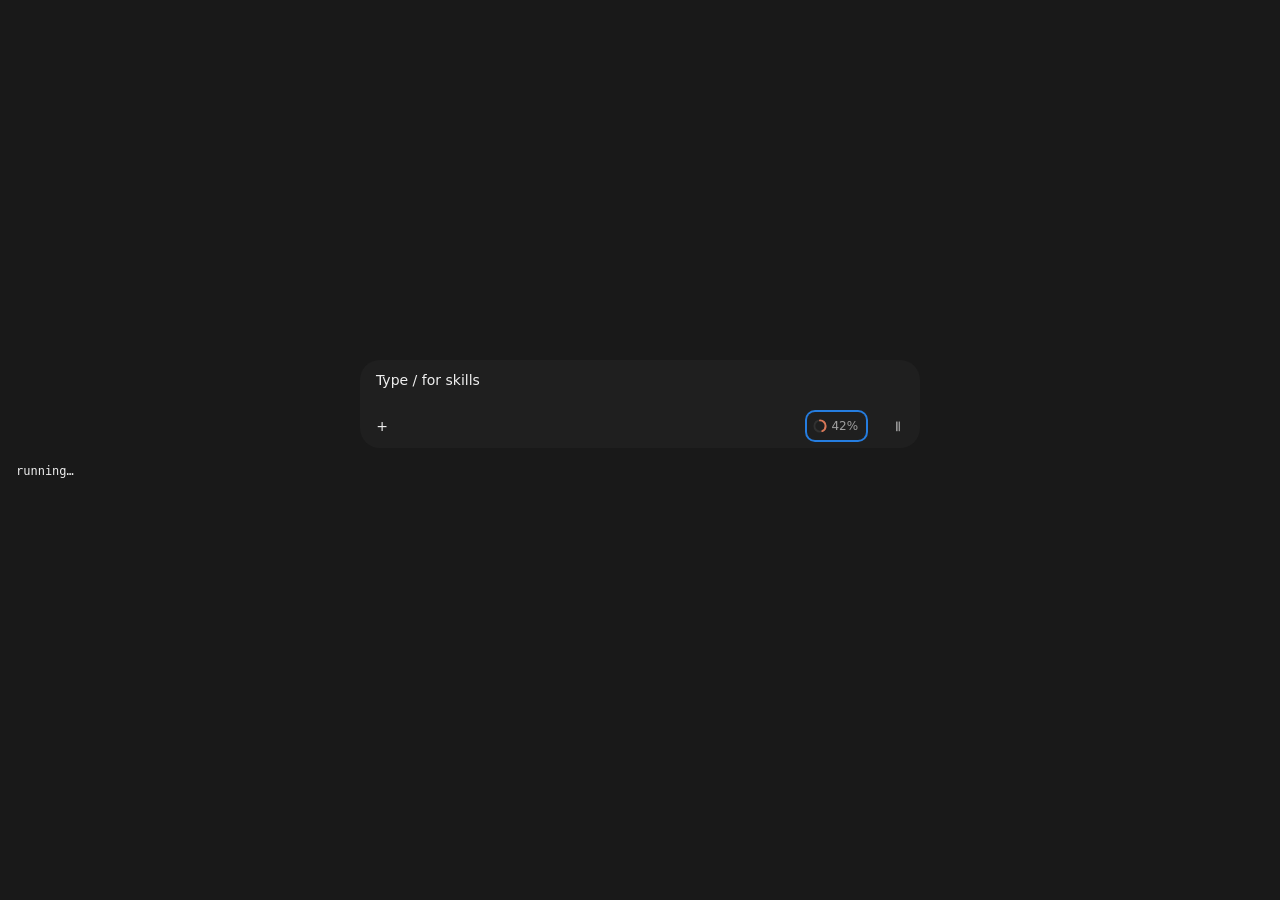
==== test/composer.html @ ed3c417f "1.3.0 Catch up with claude.ai's rebuilt composer and restyle on its design tokens.  - Gauge: anchor " ====
<!DOCTYPE html>
<!-- Fixture for the gauge's anchoring in claude.ai's current composer. Not
     shipped.

     test/gauge.html models the composer as it was: a flex row with the mic
     and send as direct children. The current one is shaped differently, and
     every difference is one that broke the gauge:

       - Both control clusters are absolutely positioned over the bottom of
         the editor card, and the right-hand cluster is pointer-events: none
         (only its buttons opt back in). A gauge inserted into it inherited
         that and could not be clicked.
       - Dictation is a split button — the mic and a microphone-picker chevron
         in one rounded outline — and the mic button sits inside it behind two
         `display: contents` segment wrappers. Anchoring beside the button put
         the gauge inside the split, between its halves.
       - The split sits in a stack of single-child cells in a grid that
         overlays it with whatever replaces it; send and voice mode share
         another grid cell the same way.

     The DOM below is that structure, reduced to the elements and the layout
     properties that matter, with the class names the page uses where they
     are what usage.js keys on. Open it and read #out. -->
<html lang="en">
<head>
<meta charset="utf-8">
<meta name="viewport" content="width=device-width, initial-scale=1">
<title>composer anchoring fixture</title>
<link rel="stylesheet" href="../content/usage.css">
<style>
  html { color-scheme: dark; }
  body { margin: 0; background: #191919; color: #ffffffed; font: 14px system-ui; }
  main { max-width: 560px; margin: 40vh auto 0; padding: 0 16px; }
  .card { position: relative; background: #1f1f1f; border-radius: 20px; padding: 8px; }
  .editor-wrap { padding-bottom: 36px; }
  .editor { min-height: 28px; padding: 4px 8px; outline: none; }
  .lead { position: absolute; bottom: 8px; left: 8px; display: flex; align-items: center; }
  .trail { position: absolute; bottom: 8px; right: 8px; display: flex; gap: 8px; pointer-events: none; }
  .trail button { pointer-events: auto; }
  .flex { display: flex; align-items: center; }
  .gap-2 { gap: 8px; justify-content: flex-end; }
  .grid { display: grid; align-items: center; justify-items: end; }
  .cell { grid-column-start: 1; grid-row-start: 1; display: flex; align-items: center; }
  .contents { display: contents; }
  .split { position: relative; display: inline-flex; align-items: stretch; border-radius: 8px; }
  .divider { width: 1px; align-self: stretch; background: #ffffff1a; }
  button { width: 28px; height: 28px; padding: 0; border: 0; border-radius: 8px;
           background: transparent; color: inherit; font: inherit; cursor: pointer; }
  button.chev { width: 14px; }
  #out { white-space: pre; font: 12px ui-monospace, monospace; padding: 16px; }
</style>
</head>
<body>
  <main>
    <div class="card" id="card">
      <div class="editor-wrap">
        <div class="editor" contenteditable="true" data-testid="chat-input">Type / for skills</div>
      </div>
      <div class="lead">
        <button data-testid="chat-input-attach" aria-label="Add files, connectors, and more">+</button>
      </div>
      <div class="trail" id="trail">
        <div class="flex gap-2" id="dictateCluster">
          <div class="grid">
            <div class="cell">
              <div class="flex" id="composer-dictate">
                <div class="split group/split" aria-label="Dictate">
                  <div class="contents" data-cds-segment><div class="contents">
                    <button aria-label="Dictate" id="mic">◉</button>
                  </div></div>
                  <span class="divider"></span>
                  <div class="contents" data-cds-segment>
                    <button class="chev" aria-label="Microphone">⌄</button>
                  </div>
                </div>
              </div>
            </div>
          </div>
        </div>
        <div class="grid" id="sendCell">
          <div class="cell"><button aria-label="Use voice mode" id="voice">⦀</button></div>
        </div>
      </div>
    </div>
  </main>
  <div id="out">running…</div>

  <script>
    // Same stub as gauge.html: just enough bridge for usage.js to mount.
    globalThis.__handlers = {};
    globalThis.Thistle = {
      injectBridgeOnce: () => Promise.resolve(true),
      bridge: {
        on(name, fn) {
          (globalThis.__handlers[name] = globalThis.__handlers[name] || []).push(fn);
        },
        requestUsage: () => Promise.resolve(null),
      },
    };
    globalThis.__emit = function (name, payload) {
      for (const fn of globalThis.__handlers[name] || []) fn(payload);
    };
  </script>
  <script src="../content/usage.js"></script>
  <script>
    (async function () {
      const settle = () => new Promise((r) => setTimeout(r, 200));
      const bar = () => document.querySelector(".th-usage");
      const results = [];
      async function check(name, fn) {
        let ok = false;
        try { ok = !!(await fn()); } catch (e) { ok = false; }
        results.push((ok ? "PASS  " : "FAIL  ") + name);
      }

      await settle();
      __emit("th:limit", { windows: { "5h": { utilization: 0.42, resets_at: Date.now() / 1000 + 7200 } } });
      await settle();

      await check("mounted", () => !!bar());
      await check("not inside the split button", () => !bar().closest(".split"));
      await check("not inside a stacked grid cell", () => !bar().closest(".grid"));
      await check("immediately before the dictation cluster", () =>
        bar().nextElementSibling === document.getElementById("dictateCluster"));
      await check("in the trailing toolbar", () => bar().parentElement.id === "trail");
      await check("left of the mic, on its line", () => {
        const g = bar().getBoundingClientRect();
        const m = document.getElementById("mic").getBoundingClientRect();
        return g.right <= m.left && Math.abs(g.top + g.height / 2 - (m.top + m.height / 2)) <= 1;
      });
      await check("takes clicks despite the cluster's pointer-events: none", () => {
        const g = bar().getBoundingClientRect();
        const hit = document.elementFromPoint(g.left + g.width / 2, g.top + g.height / 2);
        return getComputedStyle(bar()).pointerEvents === "auto" && !!hit && bar().contains(hit);
      });
      await check("click opens the panel", async () => {
        bar().click();
        await settle();
        return document.querySelector(".th-usage__popover").hasAttribute("data-open");
      });
      await check("Escape closes it", async () => {
        document.dispatchEvent(new KeyboardEvent("keydown", { key: "Escape", bubbles: true }));
        await settle();
        return !document.querySelector(".th-usage__popover").hasAttribute("data-open");
      });
      await check("Enter on the focused gauge opens it", async () => {
        bar().focus();
        bar().dispatchEvent(new KeyboardEvent("keydown", { key: "Enter", bubbles: true }));
        await settle();
        const open = document.querySelector(".th-usage__popover").hasAttribute("data-open");
        const expanded = bar().getAttribute("aria-expanded") === "true";
        document.dispatchEvent(new KeyboardEvent("keydown", { key: "Escape", bubbles: true }));
        return open && expanded;
      });
      await check("typing (mic unmounts) → holds its place", async () => {
        const before = bar().getBoundingClientRect();
        document.getElementById("composer-dictate").remove();
        await settle();
        const now = bar().getBoundingClientRect();
        return bar().parentElement.id === "trail" && Math.abs(now.top - before.top) <= 1;
      });

      const fail = results.filter((r) => r.startsWith("FAIL")).length;
      document.getElementById("out").textContent =
        (fail ? fail + " FAILED, " : "") + (results.length - fail) + " passed\n\n" + results.join("\n");
    })();
  </script>
</body>
</html>
---- content/usage.css ----
/* ============================================================
   Thistle — usage.css
   Inline session-usage gauge in Claude's composer control row: a
   small ring and the percentage, and nothing else. Clicking it
   opens the session/weekly panel; hovering gives the reset time in
   the title.

   Claude-native by construction. claude.ai's design system exposes
   its palette as --cds-* custom properties on the root — surfaces,
   ink, lines, ghost-button fills, shadows, radius — and redefines
   them per light/dark mode. Every colour here reads one of those,
   so the gauge and its panel are painted by the same values as the
   buttons beside them and switch modes with the page. Each carries
   a fallback derived from currentColor or the system Canvas pair,
   so a build that renames the tokens degrades to "close" rather
   than to unstyled.

   The one fixed colour is the ring's clay, #d97757 — the colour of
   Claude's spark mark on the same page.
   ============================================================ */

/* Fixed width by construction, and that is the point. A ring and a
   percentage in tabular digits is the same width at every reading from 0%
   to 100%, so nothing here can ever push the composer's control row onto a
   second line. The reset time lives in the title and the panel, which have
   room for it. */
.th-usage {
  --th-ink: var(--cds-text-secondary, color-mix(in srgb, currentColor 62%, transparent));
  --th-ink-strong: var(--cds-text-primary, currentColor);
  --th-track: var(--cds-border-line, color-mix(in srgb, currentColor 14%, transparent));
  --th-hover: var(--cds-fill-ghost-hover, color-mix(in srgb, currentColor 8%, transparent));
  --th-press: var(--cds-fill-ghost-selected, color-mix(in srgb, currentColor 15%, transparent));
  --th-clay: #d97757;
  --th-danger: var(--cds-fill-danger, #dc3c3d);
  --th-danger-ink: var(--cds-text-danger, #f17778);
  --th-focus: var(--cds-fill-accent, #257de0);

  position: relative;
  display: inline-flex;
  align-items: center;
  flex: 0 0 auto;
  gap: 5px;
  /* Claude's control height, so the row's own align-items has nothing to
     correct. 28px when the token is missing, which is what it resolves to. */
  height: var(--cds-h-control, 28px);
  padding: 0 8px 0 6px;
  margin: 0 2px;
  /* The right-hand cluster's container is pointer-events: none — it is laid
     over the editor and only its buttons take clicks. A guest inserted into
     it inherits that and silently stops being clickable. */
  pointer-events: auto;
  font-family: var(--cds-font-sans, inherit);
  font-size: 12px;
  font-weight: 500;
  font-variant-numeric: tabular-nums;
  letter-spacing: -0.005em;
  line-height: 1;
  color: var(--th-ink);
  white-space: nowrap;
  border-radius: var(--cds-radius, 8px);
  outline: none;
  cursor: pointer;
  user-select: none;
  -webkit-tap-highlight-color: transparent;
  transition: background-color 0.15s ease, color 0.15s ease, box-shadow 0.15s ease;
}

.th-usage:hover,
.th-usage[aria-expanded="true"] {
  background: var(--th-hover);
  color: var(--th-ink-strong);
}

.th-usage:active {
  background: var(--th-press);
}

.th-usage:focus-visible {
  box-shadow: 0 0 0 2px var(--th-focus);
}

.th-usage__pct {
  flex: 0 0 auto;
  min-width: 3ch;
  text-align: left;
}

/* A ring, the same shape as the context meter in the Claude Code app.
   The sweep starts at twelve o'clock: a dash on a circle otherwise begins at
   three, which reads as a bug rather than a choice. transform-origin is
   stated because it is `50% 50%` for an <svg> in HTML flow but `0 0` for
   elements inside the fragment. */
.th-usage__ring {
  width: 14px;
  height: 14px;
  flex: 0 0 auto;
  transform: rotate(-90deg);
  transform-origin: center;
  overflow: visible;
}

.th-usage__ring-track {
  fill: none;
  stroke: var(--th-track);
  stroke-width: 2.75;
}

.th-usage__ring-fill {
  fill: none;
  stroke: var(--th-clay);
  stroke-width: 2.75;
  stroke-linecap: round;
  transition: stroke-dashoffset 0.5s cubic-bezier(0.16, 1, 0.3, 1),
              stroke 0.15s ease;
}

.th-usage__ring-fill[data-warn] {
  stroke: var(--th-danger);
}

/* Spent. The ring is already closed and red from the warn threshold, so on
   its own a spent window looks like a 99% one; the digits carry the
   difference, at no cost in width. */
.th-usage[data-spent] .th-usage__pct {
  color: var(--th-danger-ink);
}

/* ---------- Panel ----------

   A Claude menu: the popover surface, a hairline border, the large shadow,
   radius a step up from the controls. No caret — Claude's own menus don't
   draw one — and it grows out of the gauge rather than sliding.

   position is fixed, and on open usage.js promotes the panel into the top
   layer so that "fixed" means what it says. Inside the composer it did not:
   a fixed box resolves against the nearest transformed ancestor, and
   Claude's shell transforms the wrapper it slides when the sidebar opens. */
.th-usage__popover {
  position: fixed;
  /* Undoing the [popover] UA rules: `inset: 0` and `margin: auto` centre it
     in the viewport. Stated unconditionally so the fallback path (no
     Popover API) gets the same box. */
  inset: auto;
  margin: 0;
  overflow: visible;
  box-sizing: border-box;
  width: 272px;
  padding: 4px;
  background: var(--cds-surface-popover, Canvas);
  border: 1px solid var(--cds-border-line, color-mix(in srgb, CanvasText 14%, transparent));
  border-radius: calc(var(--cds-radius, 8px) + 4px);
  box-shadow: var(--cds-shadow-lg, 0 4px 8px rgba(0, 0, 0, 0.08), 0 12px 28px -2px rgba(0, 0, 0, 0.24));
  color: var(--cds-text-primary, CanvasText);
  font-family: var(--cds-font-sans, inherit);
  font-size: 13px;
  font-weight: 400;
  line-height: 1.4;
  letter-spacing: normal;
  white-space: normal;
  text-align: left;
  cursor: default;
  /* Meaningless in the top layer — kept for the fallback path. */
  z-index: 2147483000;

  transform-origin: var(--th-origin-x, 24px) 100%;
  opacity: 0;
  transform: scale(0.97) translateY(2px);
  /* display and overlay animate discretely so the panel can still fade out:
     without them the top layer drops it the instant hidePopover() runs. */
  transition: opacity 0.14s ease, transform 0.18s cubic-bezier(0.16, 1, 0.3, 1),
              overlay 0.14s ease allow-discrete,
              display 0.14s ease allow-discrete;
  pointer-events: none;
}

.th-usage__popover[data-open] {
  opacity: 1;
  transform: none;
  pointer-events: auto;
}

/* Flipped below the gauge — a short viewport with the keyboard raised. */
.th-usage__popover[data-flip] {
  transform-origin: var(--th-origin-x, 24px) 0;
  transform: scale(0.97) translateY(-2px);
}

.th-usage__popover[data-flip][data-open] {
  transform: none;
}

@starting-style {
  .th-usage__popover:popover-open {
    opacity: 0;
    transform: scale(0.97) translateY(2px);
  }

  .th-usage__popover[data-flip]:popover-open {
    opacity: 0;
    transform: scale(0.97) translateY(-2px);
  }
}

.th-usage__head {
  display: flex;
  align-items: baseline;
  justify-content: space-between;
  padding: 8px 10px 4px;
}

.th-usage__title {
  font-size: 12px;
  font-weight: 500;
  color: var(--cds-text-secondary, color-mix(in srgb, CanvasText 60%, transparent));
}

.th-usage__link {
  font-size: 12px;
  color: var(--cds-text-secondary, color-mix(in srgb, CanvasText 60%, transparent));
  text-decoration: none;
  border-radius: 4px;
  transition: color 0.15s ease;
}

.th-usage__link:hover {
  color: var(--cds-text-primary, CanvasText);
  text-decoration: underline;
  text-underline-offset: 2px;
}

.th-usage__link:focus-visible {
  outline: 2px solid var(--cds-fill-accent, #257de0);
  outline-offset: 2px;
}

.th-usage__limit {
  padding: 8px 10px 10px;
  border-radius: var(--cds-radius, 8px);
}

.th-usage__limit[hidden] {
  display: none;
}

.th-usage__limit + .th-usage__limit {
  border-top: 1px solid var(--cds-border, color-mix(in srgb, CanvasText 6%, transparent));
  border-radius: 0 0 var(--cds-radius, 8px) var(--cds-radius, 8px);
}

.th-usage__limit-top {
  display: flex;
  align-items: baseline;
  justify-content: space-between;
  gap: 12px;
  margin-bottom: 8px;
}

.th-usage__limit-label {
  font-size: 13px;
  font-weight: 500;
}

.th-usage__limit-value {
  font-size: 13px;
  font-weight: 500;
  font-variant-numeric: tabular-nums;
  color: var(--cds-text-secondary, color-mix(in srgb, CanvasText 60%, transparent));
}

.th-usage__limit[data-spent] .th-usage__limit-value {
  color: var(--cds-text-danger, #dc3c3d);
}

/* Hairline meter, the same clay as the ring. */
.th-usage__meter {
  position: relative;
  height: 4px;
  border-radius: 2px;
  background: var(--cds-border-line, color-mix(in srgb, CanvasText 12%, transparent));
  overflow: hidden;
}

.th-usage__meter-fill {
  position: absolute;
  inset: 0 auto 0 0;
  width: var(--th-p, 0%);
  min-width: 4px;
  border-radius: inherit;
  background: #d97757;
  transition: width 0.5s cubic-bezier(0.16, 1, 0.3, 1), background-color 0.15s ease;
}

.th-usage__limit[data-warn] .th-usage__meter-fill {
  background: var(--cds-fill-danger, #dc3c3d);
}

.th-usage__limit-reset {
  display: block;
  margin-top: 7px;
  font-size: 12px;
  color: var(--cds-text-muted, color-mix(in srgb, CanvasText 45%, transparent));
}

/* ---------- Narrow viewports ----------
   The control has one fixed size, so all that is left to give back is
   padding. */
@media (max-width: 640px) {
  .th-usage {
    gap: 4px;
    padding: 0 6px 0 5px;
    margin: 0;
  }

  .th-usage__popover {
    width: min(272px, calc(100vw - 32px));
  }
}

/* Touch input. :hover never fires on a touchscreen, so the resting state
   gets the faint fill instead, and the hit area grows to something a thumb
   can land on. Keyed on coarse pointers rather than width. */
@media (pointer: coarse) {
  .th-usage {
    min-height: 32px;
    background: var(--th-hover);
  }
}

@media (prefers-reduced-motion: reduce) {
  .th-usage,
  .th-usage__ring-fill,
  .th-usage__meter-fill,
  .th-usage__popover {
    transition: none;
  }
}
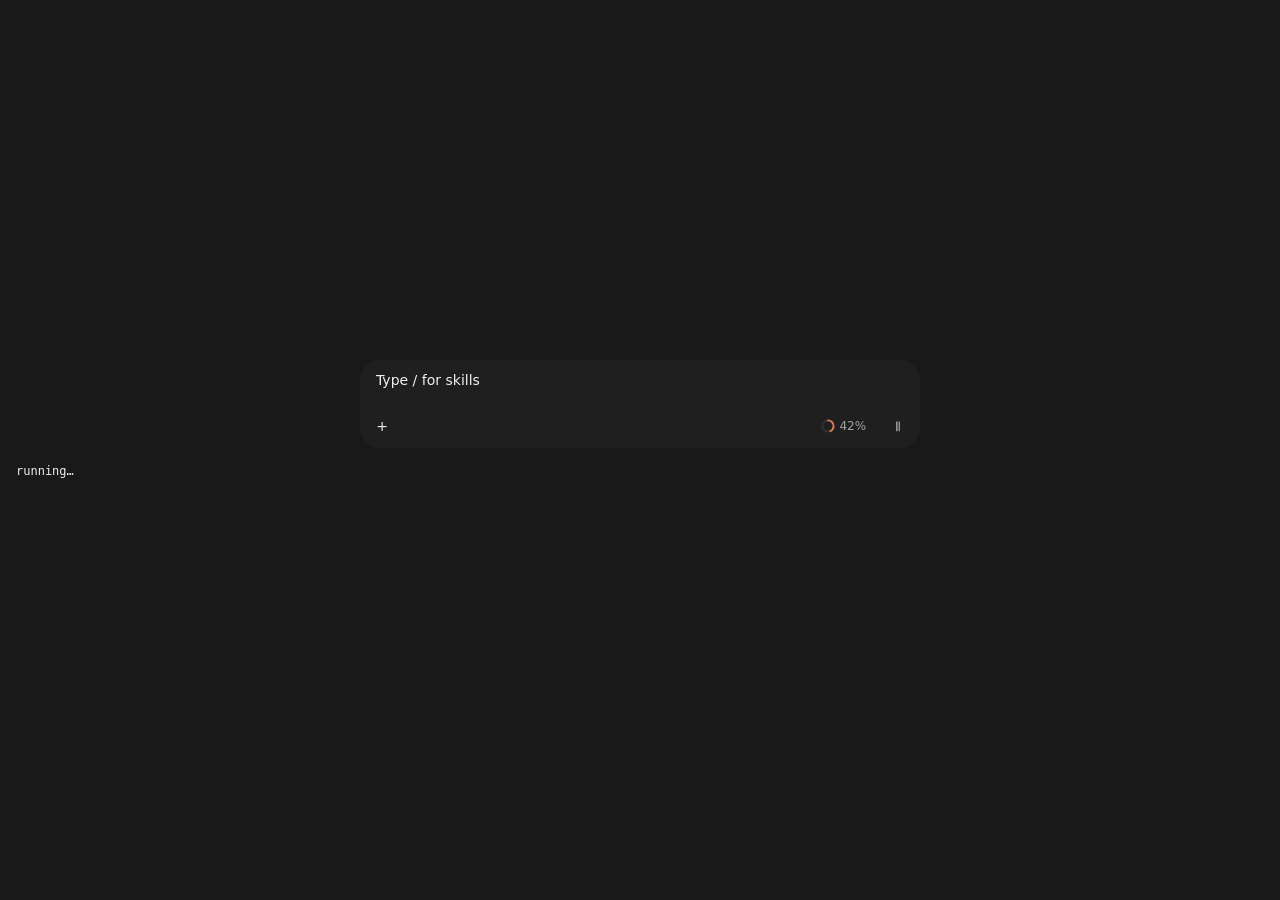
==== commit e26f6c77: "1.3.1 - Hide the gauge on Claude Code on the web, which has its own usage ring.   Checked on every p" ====
--- a/test/composer.html
+++ b/test/composer.html
@@ -160,6 +160,71 @@
         return bar().parentElement.id === "trail" && Math.abs(now.top - before.top) <= 1;
       });
 
+      /* A trailing toolbar holding the mic and nothing else. With no
+         neighbour anywhere on the way up, the climb used to run all the way to
+         the card and insert there in block flow — drawing the ring over the
+         [+] (seen on Claude Code on the web). Rebuilt in place, as a flex
+         toolbar and as a plain block one, with the gauge taken out first so
+         it re-mounts against the new shape. */
+      const attach = document.querySelector('[data-testid="chat-input-attach"]');
+      const overlaps = (a, b) =>
+        a.left < b.right && b.left < a.right && a.top < b.bottom && b.top < a.bottom;
+      // A background tab throttles timers well past settle(), so wait for it.
+      async function until(test) {
+        for (let i = 0; i < 30 && !test(); i += 1) await settle();
+      }
+
+      async function loneMic(display) {
+        const gauge = bar();
+        gauge.remove();
+        const trail = document.getElementById("trail");
+        trail.replaceChildren();
+        trail.style.display = display;
+        const wrap = document.createElement("div");
+        if (display === "flex") wrap.className = "flex";
+        const mic = document.createElement("button");
+        mic.id = "loneMic";
+        mic.setAttribute("aria-label", "Dictate");
+        mic.textContent = "◉";
+        wrap.append(mic);
+        trail.append(wrap);
+        await until(() => gauge.isConnected);
+      }
+
+      for (const display of ["flex", "block"]) {
+        await check("lone mic (" + display + " toolbar) → mounted in the toolbar", async () => {
+          await loneMic(display);
+          return document.getElementById("trail").contains(bar());
+        });
+        await check("lone mic (" + display + " toolbar) → not over the [+]", () =>
+          !overlaps(bar().getBoundingClientRect(), attach.getBoundingClientRect()));
+        await check("lone mic (" + display + " toolbar) → left of the mic, on its line", () => {
+          const g = bar().getBoundingClientRect();
+          const m = document.getElementById("loneMic").getBoundingClientRect();
+          return g.right <= m.left + 1 && Math.abs(g.top + g.height / 2 - (m.top + m.height / 2)) <= 2;
+        });
+      }
+
+      await check("never mounted directly in the card", () => bar().parentElement.id !== "card");
+
+      /* Claude Code on the web has its own ring, so the gauge stands down on
+         /code — and that is a client-side route, so it has to notice the
+         change without a page load. The mutation is what a route change
+         brings with it. */
+      const home = location.pathname + location.search;
+      await check("on /code → removed", async () => {
+        history.pushState(null, "", "/code/session");
+        document.getElementById("card").append(document.createElement("span"));
+        await until(() => !bar());
+        return !bar();
+      });
+      await check("back from /code → mounted again", async () => {
+        history.pushState(null, "", home);
+        document.getElementById("card").append(document.createElement("span"));
+        await until(() => !!bar());
+        return !!bar() && document.getElementById("trail").contains(bar());
+      });
+
       const fail = results.filter((r) => r.startsWith("FAIL")).length;
       document.getElementById("out").textContent =
         (fail ? fail + " FAILED, " : "") + (results.length - fail) + " passed\n\n" + results.join("\n");
--- a/content/usage.css
+++ b/content/usage.css
@@ -39,6 +39,10 @@
   display: inline-flex;
   align-items: center;
   flex: 0 0 auto;
+  /* Only matters in a toolbar that is plain block flow rather than a flex
+     row: there inline boxes sit on the text baseline, and the gauge rode a
+     couple of pixels off the button beside it. */
+  vertical-align: middle;
   gap: 5px;
   /* Claude's control height, so the row's own align-items has nothing to
      correct. 28px when the token is missing, which is what it resolves to. */
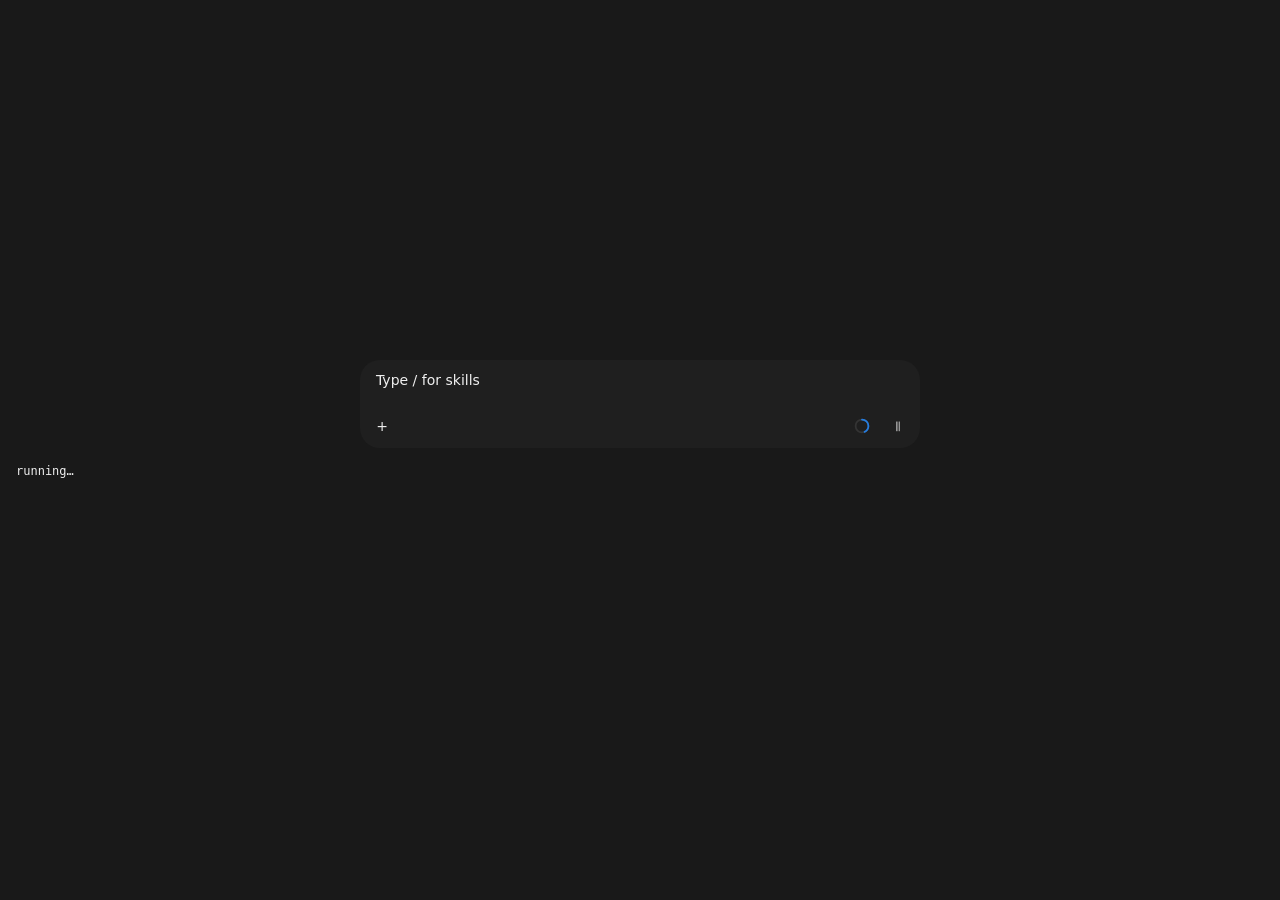
==== commit 5d2629bd: "1.5 Gauge in the footer corner, like Claude Code on the web.  - The ring is appended to the line und" ====
--- a/test/composer.html
+++ b/test/composer.html
@@ -225,6 +225,49 @@
         return !!bar() && document.getElementById("trail").contains(bar());
       });
 
+      /* The footer line under the card, as claude.ai draws it: tools on the
+         left, the disclaimer in the middle, and on the right a cluster of the
+         model picker (wrapped twice) and "Auto". That cluster is where Claude
+         Code puts its ring, and it outranks every composer position. */
+      const foot = document.createElement("div");
+      foot.className = "flex";
+      foot.style.cssText = "justify-content: space-between; margin-top: 8px; font-size: 13px;";
+      foot.innerHTML =
+        '<div class="flex"><button aria-label="Dictate" id="footMic">◉</button></div>' +
+        "<span>Claude is AI and can make mistakes.</span>" +
+        '<div class="flex"><div class="flex" id="chinEnd" style="gap: 2px">' +
+        '<div class="flex"><span style="display: inline-flex">' +
+        '<button data-testid="model-selector-dropdown" aria-haspopup="menu" style="width: auto; padding: 0 6px">Sonnet 5.5 Medium</button>' +
+        "</span></div>" +
+        '<div class="grid"><span style="display: inline-flex; padding: 0 8px" id="auto">Auto</span></div>' +
+        "</div></div>";
+      document.querySelector("main").append(foot);
+
+      await check("footer → moves to the end of the picker's cluster", async () => {
+        await until(() => !!bar() && bar().parentElement && bar().parentElement.id === "chinEnd");
+        return bar().parentElement.id === "chinEnd" && bar() === bar().parentElement.lastElementChild;
+      });
+      await check("footer → right of Auto, on its line", () => {
+        const g = bar().getBoundingClientRect();
+        const a = document.getElementById("auto").getBoundingClientRect();
+        return g.left >= a.right && Math.abs(g.top + g.height / 2 - (a.top + a.height / 2)) <= 1;
+      });
+      await check("footer → still clickable", () => {
+        const g = bar().getBoundingClientRect();
+        const hit = document.elementFromPoint(g.left + g.width / 2, g.top + g.height / 2);
+        return !!hit && bar().contains(hit);
+      });
+      await check("footer → hidden on /code too", async () => {
+        history.pushState(null, "", "/code/session");
+        document.getElementById("card").append(document.createElement("span"));
+        await until(() => !bar());
+        const gone = !bar();
+        history.pushState(null, "", home);
+        document.getElementById("card").append(document.createElement("span"));
+        await until(() => !!bar());
+        return gone && bar().parentElement.id === "chinEnd";
+      });
+
       const fail = results.filter((r) => r.startsWith("FAIL")).length;
       document.getElementById("out").textContent =
         (fail ? fail + " FAILED, " : "") + (results.length - fail) + " passed\n\n" + results.join("\n");
--- a/content/usage.css
+++ b/content/usage.css
@@ -1,9 +1,9 @@
 /* ============================================================
    Thistle — usage.css
    Inline session-usage gauge in Claude's composer control row: a
-   small ring and the percentage, and nothing else. Clicking it
-   opens the session/weekly panel; hovering gives the reset time in
-   the title.
+   small ring in an icon-button square, like the one Claude Code on
+   the web shows. Clicking it opens the session/weekly panel;
+   hovering gives the percentage and reset time in the title.
 
    Claude-native by construction. claude.ai's design system exposes
    its palette as --cds-* custom properties on the root — surfaces,
@@ -15,64 +15,64 @@
    so a build that renames the tokens degrades to "close" rather
    than to unstyled.
 
-   The one fixed colour is the ring's clay, #d97757 — the colour of
-   Claude's spark mark on the same page.
+   The ring is the page's own accent (--cds-fill-accent, Claude's blue) —
+   the colour of the ring Claude Code on the web shows in the same spot.
    ============================================================ */
 
-/* Fixed width by construction, and that is the point. A ring and a
-   percentage in tabular digits is the same width at every reading from 0%
-   to 100%, so nothing here can ever push the composer's control row onto a
-   second line. The reset time lives in the title and the panel, which have
-   room for it. */
+/* A ring and nothing else, in a square the size of Claude's own icon
+   buttons — the same control Claude Code on the web puts in its composer.
+
+   It used to be the ring plus the percentage in digits. Beside the mic and
+   voice buttons that read as a label wedged into a row of icons, the one
+   thing on the toolbar that was text. The figure is not gone: it is the
+   hover title, the accessible name, and the first line of the panel, and
+   .th-usage__pct still carries it for all of those — it is only no longer
+   painted. */
 .th-usage {
   --th-ink: var(--cds-text-secondary, color-mix(in srgb, currentColor 62%, transparent));
-  --th-ink-strong: var(--cds-text-primary, currentColor);
-  --th-track: var(--cds-border-line, color-mix(in srgb, currentColor 14%, transparent));
+  --th-track: var(--cds-border-line, color-mix(in srgb, currentColor 16%, transparent));
   --th-hover: var(--cds-fill-ghost-hover, color-mix(in srgb, currentColor 8%, transparent));
   --th-press: var(--cds-fill-ghost-selected, color-mix(in srgb, currentColor 15%, transparent));
-  --th-clay: #d97757;
+  --th-fill: var(--cds-fill-accent, #257de0);
   --th-danger: var(--cds-fill-danger, #dc3c3d);
   --th-danger-ink: var(--cds-text-danger, #f17778);
+  --th-danger-bg: var(--cds-bg-danger, color-mix(in srgb, #dc3c3d 12%, transparent));
   --th-focus: var(--cds-fill-accent, #257de0);
 
   position: relative;
   display: inline-flex;
   align-items: center;
+  justify-content: center;
   flex: 0 0 auto;
   /* Only matters in a toolbar that is plain block flow rather than a flex
      row: there inline boxes sit on the text baseline, and the gauge rode a
      couple of pixels off the button beside it. */
   vertical-align: middle;
-  gap: 5px;
-  /* Claude's control height, so the row's own align-items has nothing to
-     correct. 28px when the token is missing, which is what it resolves to. */
+  /* Claude's control box, square — 28px when the token is missing, which is
+     what it resolves to. */
+  width: var(--cds-h-control, 28px);
   height: var(--cds-h-control, 28px);
-  padding: 0 8px 0 6px;
-  margin: 0 2px;
+  padding: 0;
+  margin: 0;
   /* The right-hand cluster's container is pointer-events: none — it is laid
      over the editor and only its buttons take clicks. A guest inserted into
      it inherits that and silently stops being clickable. */
   pointer-events: auto;
   font-family: var(--cds-font-sans, inherit);
   font-size: 12px;
-  font-weight: 500;
-  font-variant-numeric: tabular-nums;
-  letter-spacing: -0.005em;
   line-height: 1;
   color: var(--th-ink);
-  white-space: nowrap;
   border-radius: var(--cds-radius, 8px);
   outline: none;
   cursor: pointer;
   user-select: none;
   -webkit-tap-highlight-color: transparent;
-  transition: background-color 0.15s ease, color 0.15s ease, box-shadow 0.15s ease;
+  transition: background-color 0.15s ease, box-shadow 0.15s ease;
 }
 
 .th-usage:hover,
 .th-usage[aria-expanded="true"] {
   background: var(--th-hover);
-  color: var(--th-ink-strong);
 }
 
 .th-usage:active {
@@ -83,20 +83,32 @@
   box-shadow: 0 0 0 2px var(--th-focus);
 }
 
+/* On the footer line the gauge follows text-label controls ("Auto"), whose
+   own padding is tighter than an icon button's, so it gets a little air —
+   the gap Claude Code leaves between "High" and its ring. */
+.th-usage[data-footer] {
+  margin-inline-start: 6px;
+}
+
+/* Visually hidden, not display: none — it still names the reading for the
+   tests and for anything that reads the control's text. */
 .th-usage__pct {
-  flex: 0 0 auto;
-  min-width: 3ch;
-  text-align: left;
-}
-
-/* A ring, the same shape as the context meter in the Claude Code app.
-   The sweep starts at twelve o'clock: a dash on a circle otherwise begins at
+  position: absolute;
+  width: 1px;
+  height: 1px;
+  overflow: hidden;
+  clip-path: inset(50%);
+  white-space: nowrap;
+}
+
+/* The sweep starts at twelve o'clock: a dash on a circle otherwise begins at
    three, which reads as a bug rather than a choice. transform-origin is
    stated because it is `50% 50%` for an <svg> in HTML flow but `0 0` for
-   elements inside the fragment. */
+   elements inside the fragment. Stroke 2.25 in the 20-unit box is about
+   1.8px at this size — the weight of Claude's own icon strokes. */
 .th-usage__ring {
-  width: 14px;
-  height: 14px;
+  width: 16px;
+  height: 16px;
   flex: 0 0 auto;
   transform: rotate(-90deg);
   transform-origin: center;
@@ -106,13 +118,13 @@
 .th-usage__ring-track {
   fill: none;
   stroke: var(--th-track);
-  stroke-width: 2.75;
+  stroke-width: 2.25;
 }
 
 .th-usage__ring-fill {
   fill: none;
-  stroke: var(--th-clay);
-  stroke-width: 2.75;
+  stroke: var(--th-fill);
+  stroke-width: 2.25;
   stroke-linecap: round;
   transition: stroke-dashoffset 0.5s cubic-bezier(0.16, 1, 0.3, 1),
               stroke 0.15s ease;
@@ -122,9 +134,14 @@
   stroke: var(--th-danger);
 }
 
-/* Spent. The ring is already closed and red from the warn threshold, so on
-   its own a spent window looks like a 99% one; the digits carry the
-   difference, at no cost in width. */
+/* Spent. At 90% the ring is already red and nearly closed, so on its own a
+   spent window looks like a 99% one. The button takes the danger tint
+   Claude uses for its own blocked states, which costs no width. The hidden
+   digits keep their colour for the same reason they keep their text. */
+.th-usage[data-spent] {
+  background: var(--th-danger-bg);
+}
+
 .th-usage[data-spent] .th-usage__pct {
   color: var(--th-danger-ink);
 }
@@ -275,7 +292,7 @@
   color: var(--cds-text-danger, #dc3c3d);
 }
 
-/* Hairline meter, the same clay as the ring. */
+/* Hairline meter, the same accent as the ring. */
 .th-usage__meter {
   position: relative;
   height: 4px;
@@ -290,7 +307,7 @@
   width: var(--th-p, 0%);
   min-width: 4px;
   border-radius: inherit;
-  background: #d97757;
+  background: var(--cds-fill-accent, #257de0);
   transition: width 0.5s cubic-bezier(0.16, 1, 0.3, 1), background-color 0.15s ease;
 }
 
@@ -306,27 +323,11 @@
 }
 
 /* ---------- Narrow viewports ----------
-   The control has one fixed size, so all that is left to give back is
-   padding. */
+   The control is one icon-button square at every size; only the panel
+   needs to fit. */
 @media (max-width: 640px) {
-  .th-usage {
-    gap: 4px;
-    padding: 0 6px 0 5px;
-    margin: 0;
-  }
-
   .th-usage__popover {
     width: min(272px, calc(100vw - 32px));
-  }
-}
-
-/* Touch input. :hover never fires on a touchscreen, so the resting state
-   gets the faint fill instead, and the hit area grows to something a thumb
-   can land on. Keyed on coarse pointers rather than width. */
-@media (pointer: coarse) {
-  .th-usage {
-    min-height: 32px;
-    background: var(--th-hover);
   }
 }
 
